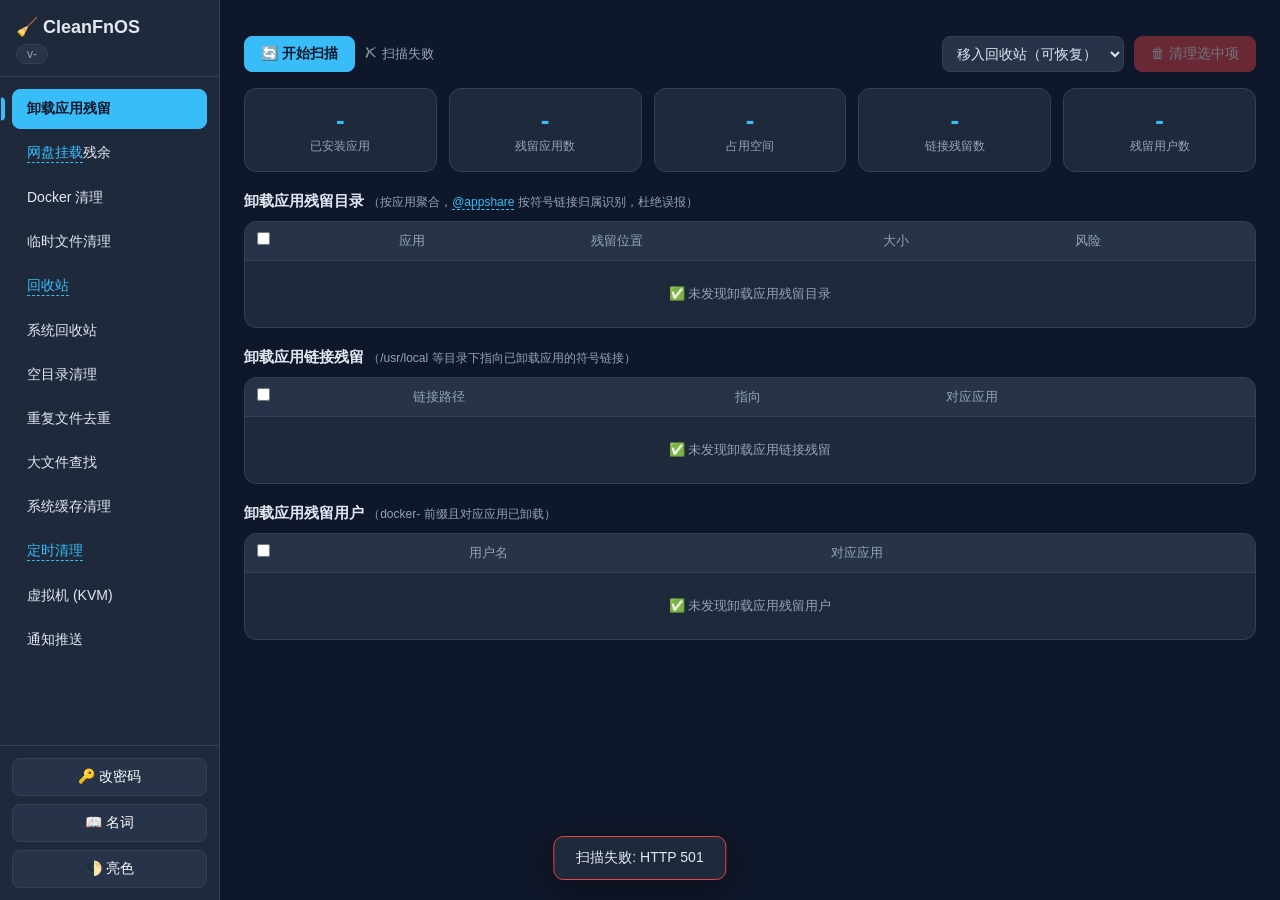
==== app/ui/index.html @ d179d117 "feat: glossary hover tooltip on terms 名词解释改为悬停提示（不再依赖单独弹窗页面）： - index.html：界面 10 处术语标记 <span class="" ====
<!DOCTYPE html>
<html lang="zh-CN">
<head>
<meta charset="UTF-8">
<meta name="viewport" content="width=device-width, initial-scale=1.0">
<title>CleanFnOS 系统清理</title>
<link rel="stylesheet" href="styles.css">
</head>
<body>
<div class="layout">
<aside class="sidebar">
  <header>
    <h1>🧹 CleanFnOS</h1>
    <span id="version" class="badge">v-</span>
  </header>
  <nav class="tabs">
    <button id="tab-scan" class="tab active" data-tab="scan">卸载应用残留</button>
    <button id="tab-netdisk" class="tab" data-tab="netdisk"><span class="tip" data-term="网盘挂载">网盘挂载</span>残余</button>
    <button id="tab-docker" class="tab" data-tab="docker">Docker 清理</button>
    <button id="tab-tmp" class="tab" data-tab="tmp">临时文件清理</button>
    <button id="tab-trash" class="tab" data-tab="trash"><span class="tip" data-term="回收站">回收站</span> <span id="trash-count" class="count"></span></button>
    <button id="tab-sys-trash" class="tab" data-tab="sys-trash">系统回收站</button>
    <button id="tab-empty" class="tab" data-tab="empty">空目录清理</button>
    <button id="tab-dup" class="tab" data-tab="dup">重复文件去重</button>
    <button id="tab-bigfiles" class="tab" data-tab="bigfiles">大文件查找</button>
    <button id="tab-sysclean" class="tab" data-tab="sysclean">系统缓存清理</button>
    <button id="tab-schedule" class="tab" data-tab="schedule"><span class="tip" data-term="定时清理">定时清理</span></button>
    <button id="tab-kvm" class="tab" data-tab="kvm">虚拟机 (KVM)</button>
    <button id="tab-notify" class="tab" data-tab="notify">通知推送</button>
  </nav>
  <div class="sidebar-foot">
    <button id="btn-passwd" class="plain" title="修改访问密码">🔑 改密码</button>
    <button id="btn-glossary" class="plain" title="名词解释">📖 名词</button>
    <button id="btn-theme" class="plain" title="切换明暗主题">🌓 主题</button>
  </div>
</aside>

<main>
  <!-- ============ 扫描页 ============ -->
  <section id="view-scan" class="view active">
    <div class="toolbar">
      <button id="btn-scan" class="primary">🔄 开始扫描</button>
      <span id="scan-status" class="status"></span>
      <span class="spacer"></span>
      <select id="del-mode" title="删除方式">
        <option value="trash">移入<span class="tip" data-term="回收站">回收站</span>（可恢复）</option>
        <option value="permanent">永久删除（不可恢复）</option>
      </select>
      <button id="btn-delete" class="danger" disabled>🗑 清理选中项</button>
    </div>

    <div class="stats">
      <div class="stat"><b id="stat-apps">-</b><span>已安装应用</span></div>
      <div class="stat"><b id="stat-orphans">-</b><span>残留应用数</span></div>
      <div class="stat"><b id="stat-size">-</b><span>占用空间</span></div>
      <div class="stat"><b id="stat-links">-</b><span>链接残留数</span></div>
      <div class="stat"><b id="stat-users">-</b><span>残留用户数</span></div>
    </div>

    <h2>卸载应用残留目录 <span class="hint">（按应用聚合，<span class="tip" data-term="@appshare">@appshare</span> 按符号链接归属识别，杜绝误报）</span></h2>
    <div class="table-wrap">
      <table id="tbl-orphans">
        <thead><tr><th><input type="checkbox" id="chk-all"></th><th>应用</th><th>残留位置</th><th>大小</th><th>风险</th></tr></thead>
        <tbody></tbody>
      </table>
      <div id="no-orphans" class="empty">✅ 未发现卸载应用残留目录</div>
    </div>

    <h2>卸载应用链接残留 <span class="hint">（/usr/local 等目录下指向已卸载应用的符号链接）</span></h2>
    <div class="table-wrap">
      <table id="tbl-links">
        <thead><tr><th><input type="checkbox" id="chk-all-links"></th><th>链接路径</th><th>指向</th><th>对应应用</th></tr></thead>
        <tbody></tbody>
      </table>
      <div id="no-links" class="empty">✅ 未发现卸载应用链接残留</div>
    </div>

    <h2>卸载应用残留用户 <span class="hint">（docker- 前缀且对应应用已卸载）</span></h2>
    <div class="table-wrap">
      <table id="tbl-users">
        <thead><tr><th><input type="checkbox" id="chk-all-users"></th><th>用户名</th><th>对应应用</th></tr></thead>
        <tbody></tbody>
      </table>
      <div id="no-users" class="empty">✅ 未发现卸载应用残留用户</div>
    </div>
  </section>

  <!-- ============ 回收站页 ============ -->
  <section id="view-trash" class="view">
    <div class="toolbar">
      <button id="btn-trash-refresh" class="primary">🔄 刷新</button>
      <button id="btn-trash-restore" class="ok" disabled>↩ 恢复选中项</button>
      <button id="btn-trash-empty" class="danger" disabled>💥 清空回收站</button>
    </div>
    <div class="table-wrap">
      <table id="tbl-trash">
        <thead><tr><th><input type="checkbox" id="chk-all-trash"></th><th>原始路径</th><th>类型</th><th>大小</th><th>移入时间</th></tr></thead>
        <tbody></tbody>
      </table>
      <div id="no-trash" class="empty">🗑 回收站是空的</div>
    </div>
  </section>

  <!-- ============ 网盘残余页 ============ -->
  <section id="view-netdisk" class="view">
    <div class="toolbar">
      <button id="btn-netdisk-scan" class="primary">🔄 扫描网盘残余</button>
      <span id="netdisk-status" class="status"></span>
      <span class="spacer"></span>
      <button id="btn-netdisk-delete" class="danger" disabled>🗑 清理选中项</button>
    </div>
    <div class="table-wrap">
      <table id="tbl-netdisk">
        <thead><tr><th><input type="checkbox" id="chk-all-netdisk"></th><th>挂载点 ID</th><th>路径</th><th>大小</th></tr></thead>
        <tbody></tbody>
      </table>
      <div id="no-netdisk" class="empty">✅ 未发现网盘挂载残余</div>
    </div>
  </section>

  <!-- ============ Docker 页 ============ -->
  <section id="view-docker" class="view">
    <div class="toolbar">
      <button id="btn-docker-scan" class="primary">🔄 扫描 Docker</button>
      <span id="docker-status" class="status"></span>
      <span class="spacer"></span>
      <label><input type="checkbox" id="docker-buildcache"> 清理 <span class="tip" data-term="Build Cache">Build Cache</span></label>
      <button id="btn-docker-delete" class="danger" disabled>🗑 清理选中项</button>
    </div>
    <h2>已停止容器 <span class="hint">（可安全删除）</span></h2>
    <div class="table-wrap">
      <table id="tbl-docker-containers">
        <thead><tr><th><input type="checkbox" id="chk-all-dc"></th><th>名称</th><th>状态</th><th>镜像</th></tr></thead>
        <tbody></tbody>
      </table>
      <div id="no-dc" class="empty">✅ 无已停止容器</div>
    </div>
    <h2>未用卷 <span class="hint">（未被任何容器引用）</span></h2>
    <div class="table-wrap">
      <table id="tbl-docker-volumes">
        <thead><tr><th><input type="checkbox" id="chk-all-dv"></th><th>卷名</th></tr></thead>
        <tbody></tbody>
      </table>
      <div id="no-dv" class="empty">✅ 无未用卷</div>
    </div>
    <h2>未用自定义网络</h2>
    <div class="table-wrap">
      <table id="tbl-docker-networks">
        <thead><tr><th><input type="checkbox" id="chk-all-dn"></th><th>名称</th><th>驱动</th></tr></thead>
        <tbody></tbody>
      </table>
      <div id="no-dn" class="empty">✅ 无未用自定义网络</div>
    </div>
    <h2><span class="tip" data-term="Dangling 镜像">Dangling 镜像</span> <span class="hint">（无标签悬空镜像）</span></h2>
    <div class="table-wrap">
      <table id="tbl-docker-images">
        <thead><tr><th><input type="checkbox" id="chk-all-di"></th><th>镜像 ID</th><th>大小</th></tr></thead>
        <tbody></tbody>
      </table>
      <div id="no-di" class="empty">✅ 无 dangling 镜像</div>
    </div>
  </section>

  <!-- ============ tmp 清理页 ============ -->
  <section id="view-tmp" class="view">
    <div class="toolbar">
      <button id="btn-tmp-scan" class="primary">🔄 扫描 tmp</button>
      <span id="tmp-status" class="status"></span>
      <span class="spacer"></span>
      <button id="btn-tmp-delete" class="danger" disabled>🗑 清理选中项</button>
    </div>
    <p class="hint">扫描 /tmp 与 /var/tmp 下 24h+ 未访问的普通文件（跳过符号链接与系统关键目录）。</p>
    <div class="table-wrap">
      <table id="tbl-tmp">
        <thead><tr><th><input type="checkbox" id="chk-all-tmp"></th><th>文件路径</th><th>大小</th><th>最后访问</th></tr></thead>
        <tbody></tbody>
      </table>
      <div id="no-tmp" class="empty">✅ 无 24h+ 未访问的 tmp 文件</div>
    </div>
  </section>

  <!-- ============ 系统回收站页 ============ -->
  <section id="view-sys-trash" class="view">
    <div class="toolbar">
      <button id="btn-sys-trash-scan" class="primary">🔄 扫描系统回收站</button>
      <span id="sys-trash-status" class="status"></span>
      <span class="spacer"></span>
      <button id="btn-sys-trash-delete" class="danger" disabled>🗑 永久清理选中项</button>
    </div>
    <div class="stats">
      <div id="sys-trash-summary" class="stat"><b>-</b><span>分级汇总</span></div>
    </div>
    <p class="hint">扫描所有存储卷 × 用户目录下的 <code>.@#local/trash/</code>，按删除时间 30/90/365 天分级。清理即永久删除（回收站内容无需再进回收站）。</p>
    <div class="table-wrap">
      <table id="tbl-sys-trash">
        <thead><tr><th><input type="checkbox" id="chk-all-sys-trash"></th><th>路径</th><th>卷</th><th>大小</th><th>删除时间</th><th>分级</th></tr></thead>
        <tbody></tbody>
      </table>
      <div id="no-sys-trash" class="empty">✅ 系统回收站是空的</div>
    </div>
  </section>

  <!-- ============ 空目录页 ============ -->
  <section id="view-empty" class="view">
    <div class="toolbar">
      <input id="empty-root" value="/vol1" placeholder="扫描根目录（如 /vol1）" style="width:180px;padding:6px 10px;border-radius:6px;border:1px solid var(--border);background:var(--panel2);color:var(--text)">
      <button id="btn-empty-scan" class="primary">🔄 扫描空目录</button>
      <span id="empty-status" class="status"></span>
      <span class="spacer"></span>
      <button id="btn-empty-delete" class="danger" disabled>🗑 清理选中项</button>
    </div>
    <p class="hint">扫描指定根目录下的完全空目录（跳过 @app* 系统目录、.@#local 回收站、符号链接与挂载点）。</p>
    <div class="table-wrap">
      <table id="tbl-empty">
        <thead><tr><th><input type="checkbox" id="chk-all-empty"></th><th>目录路径</th></tr></thead>
        <tbody></tbody>
      </table>
      <div id="no-empty" class="empty">✅ 未发现空目录</div>
    </div>
  </section>

  <!-- ============ 去重页 ============ -->
  <section id="view-dup" class="view">
    <div class="toolbar">
      <select id="dup-type" title="扫描类型">
        <option value="files">文件去重（全部）</option>
        <option value="music">音乐去重（音频元数据）</option>
      </select>
      <input id="dup-path" value="/vol1/1000" placeholder="扫描目录（可多个用逗号分隔）" style="width:260px;padding:6px 10px;border-radius:6px;border:1px solid var(--border);background:var(--panel2);color:var(--text)">
      <button id="btn-dup-scan" class="primary">🔄 扫描重复</button>
      <span id="dup-status" class="status"></span>
      <span class="spacer"></span>
      <button id="btn-dup-delete" class="danger" disabled>🗑 删除选中副本</button>
    </div>
    <p class="hint">按文件大小分组后对同大小文件做 <span class="tip" data-term="重复文件去重 / SHA-256">SHA-256</span> 流式哈希，识别重复文件。删除默认移入回收站（每个重复组保留第一个）。</p>
    <div id="dup-stats" class="stats" style="display:none">
      <div class="stat"><b id="dup-stat-files">-</b><span>扫描文件</span></div>
      <div class="stat"><b id="dup-stat-groups">-</b><span>重复组</span></div>
      <div class="stat"><b id="dup-stat-dup">-</b><span>重复文件</span></div>
      <div class="stat"><b id="dup-stat-wasted">-</b><span>可回收空间</span></div>
    </div>
    <div id="dup-groups-wrap"></div>
    <div id="no-dup" class="empty">🔍 输入扫描目录后点击「扫描重复」</div>
  </section>

  <!-- ============ 大文件页 ============ -->
  <section id="view-bigfiles" class="view">
    <div class="toolbar">
      <input id="bigfiles-path" value="/vol*" placeholder="扫描根（/vol* 或 /volN）" style="width:160px;padding:6px 10px;border-radius:6px;border:1px solid var(--border);background:var(--panel2);color:var(--text)">
      <button id="btn-bigfiles-scan" class="primary">🔄 扫描大文件</button>
      <span id="bigfiles-status" class="status"></span>
    </div>
    <p class="hint">跨卷扫描 ≥100MB 的大文件 Top100（默认排除 /vol02 网盘 fuse 挂载）。</p>
    <div class="table-wrap">
      <table id="tbl-bigfiles">
        <thead><tr><th>文件名</th><th>大小</th><th>修改时间</th><th>路径</th></tr></thead>
        <tbody></tbody>
      </table>
      <div id="no-bigfiles" class="empty">🔍 点击「扫描大文件」开始</div>
    </div>
  </section>

  <!-- ============ 系统清理页 ============ -->
  <section id="view-sysclean" class="view">
    <div class="toolbar">
      <button id="btn-sysclean-scan" class="primary">🔄 扫描系统清理项</button>
      <span id="sysclean-status" class="status"></span>
      <span class="spacer"></span>
      <button id="btn-sysclean-recommended" class="ok">⚡ 一键推荐清理</button>
      <button id="btn-sysclean-delete" class="danger" disabled>🗑 清理选中项</button>
    </div>
    <p class="hint">apt/npm/pip/uv/浏览器缓存、系统日志、应用日志(>50MB) 等 17 项。低风险=可安全清理（自动重建）；清理为永久删除，操作前自动备份清单。</p>
    <div class="table-wrap">
      <table id="tbl-sysclean">
        <thead><tr><th><input type="checkbox" id="chk-all-sysclean"></th><th>清理项</th><th>大小</th><th>风险</th><th>推荐</th></tr></thead>
        <tbody></tbody>
      </table>
      <div id="no-sysclean" class="empty">🔍 点击「扫描系统清理项」开始</div>
    </div>
  </section>

  <!-- ============ 定时清理页 ============ -->
  <section id="view-schedule" class="view">
    <div class="toolbar">
      <button id="btn-schedule-load" class="primary">🔄 加载配置</button>
      <button id="btn-schedule-save" class="ok">💾 保存配置</button>
      <button id="btn-schedule-run" class="danger">⚡ 立即执行一次</button>
      <span id="schedule-status" class="status"></span>
    </div>
    <div class="schedule-form">
      <label><input type="checkbox" id="sched-enabled"> 启用定时清理</label>
      <label>间隔(小时) <input type="number" id="sched-interval" value="24" min="1" style="width:70px;padding:4px 6px;border-radius:6px;border:1px solid var(--border);background:var(--panel2);color:var(--text)"></label>
      <label>每日首跑 <input type="number" id="sched-hour" value="3" min="0" max="23" style="width:60px;padding:4px 6px;border-radius:6px;border:1px solid var(--border);background:var(--panel2);color:var(--text)">时
        <input type="number" id="sched-minute" value="0" min="0" max="59" style="width:60px;padding:4px 6px;border-radius:6px;border:1px solid var(--border);background:var(--panel2);color:var(--text)">分</label>
      <div class="sched-types">
        <label><input type="checkbox" class="sched-type" data-type="app"> 应用残余</label>
        <label><input type="checkbox" class="sched-type" data-type="netdisk"> 网盘残余</label>
        <label><input type="checkbox" class="sched-type" data-type="docker"> Docker</label>
        <label><input type="checkbox" class="sched-type" data-type="tmp"> tmp</label>
        <label><input type="checkbox" class="sched-type" data-type="trash"> 系统回收站(30天+)</label>
      </div>
      <div id="sched-next" class="hint"></div>
    </div>
    <h2>清理报告</h2>
    <div class="table-wrap">
      <table id="tbl-sched-reports">
        <thead><tr><th>执行时间</th><th>类型</th><th>结果</th><th>错误</th></tr></thead>
        <tbody></tbody>
      </table>
      <div id="no-sched-reports" class="empty">暂无清理报告</div>
    </div>
  </section>

  <!-- ============ KVM 页 ============ -->
  <section id="view-kvm" class="view">
    <div class="toolbar">
      <button id="btn-kvm-scan" class="primary">🔄 扫描虚拟机</button>
      <span id="kvm-status" class="status"></span>
      <span class="spacer"></span>
      <button id="btn-kvm-delete" class="danger" disabled>🗑 删除选中鬼影快照</button>
    </div>
    <h2><span class="tip" data-term="虚拟机">虚拟机</span>列表</h2>
    <div class="table-wrap">
      <table id="tbl-kvm-vms">
        <thead><tr><th>名称</th><th>状态</th><th>磁盘</th><th>操作</th></tr></thead>
        <tbody></tbody>
      </table>
      <div id="no-kvm-vms" class="empty">ℹ️ 未发现虚拟机</div>
    </div>
    <h2><span class="tip" data-term="鬼影快照">鬼影快照</span> <span class="hint">（virsh 不可见但 qcow2 实际占用空间）</span></h2>
    <div class="table-wrap">
      <table id="tbl-kvm-ghosts">
        <thead><tr><th><input type="checkbox" id="chk-all-kvm"></th><th>所属 VM</th><th>快照名</th><th>大小</th><th>创建时间</th></tr></thead>
        <tbody></tbody>
      </table>
      <div id="no-kvm-ghosts" class="empty">✅ 未发现鬼影快照</div>
    </div>
    <p class="hint">鬼影快照删除时会自动关停运行中的 VM，删除后恢复原状态（参考 fnos-app-cleaner）。</p>
  </section>

  <!-- ============ 通知设置页 ============ -->
  <section id="view-notify" class="view">
    <div class="toolbar">
      <button id="btn-notify-load" class="primary">🔄 加载配置</button>
      <button id="btn-notify-save" class="ok">💾 保存配置</button>
      <span id="notify-status" class="status"></span>
    </div>
    <div class="schedule-form">
      <label><input type="checkbox" id="notify-enabled"> 启用通知推送</label>
      <label><input type="checkbox" id="notify-on-schedule"> 定时清理完成后推送报告</label>
    </div>
    <h2>通知渠道</h2>
    <div id="notify-channels"></div>
    <p class="hint">配置各渠道后点击「测试」验证连通性。SSRF 防护：仅允许公网 http(s) 地址，内网/保留地址将被拒绝。通知会随定时清理报告自动推送（需在上方勾选「定时清理完成后推送报告」）。</p>
  </section>
</main>
</div>

<div id="toast" class="toast"></div>
<div id="modal" class="modal hidden">
  <div class="modal-box">
    <h3 id="modal-title">确认操作</h3>
    <p id="modal-text"></p>
    <div class="modal-actions">
      <button id="modal-cancel" class="plain">取消</button>
      <button id="modal-ok" class="danger">确认</button>
    </div>
  </div>
</div>

<!-- 名词解释弹窗 -->
<div id="modal-glossary" class="modal hidden">
  <div class="modal-box glossary-box">
    <h3>📖 名词解释 <span class="hint">（面向非专业用户）</span></h3>
    <div id="glossary-content" class="glossary-content"></div>
    <div class="modal-actions">
      <button id="glossary-close" class="plain">关闭</button>
    </div>
  </div>
</div>

<script src="main.js"></script>
</body>
</html>
---- app/ui/styles.css ----
:root {
  --bg: #0f172a;
  --panel: #1e293b;
  --panel2: #263349;
  --text: #e2e8f0;
  --muted: #94a3b8;
  --accent: #38bdf8;
  --danger: #ef4444;
  --ok: #22c55e;
  --border: #334155;
}

/* 亮色主题（body.light 时覆盖） */
body.light {
  --bg: #f1f5f9;
  --panel: #ffffff;
  --panel2: #e2e8f0;
  --text: #1e293b;
  --muted: #64748b;
  --accent: #0284c7;
  --danger: #dc2626;
  --ok: #16a34a;
  --border: #cbd5e1;
}
body.light button.primary { color: #fff; }
body.light button.ok { color: #fff; }
body.light .tab.active { color: #fff; }
body.light tbody tr:hover { background: rgba(2, 132, 199, .06); }
body.light .modal { background: rgba(30, 41, 59, .5); }
body.light .toast { box-shadow: 0 8px 30px rgba(0, 0, 0, .18); }

* { box-sizing: border-box; margin: 0; padding: 0; }
body {
  font-family: -apple-system, "PingFang SC", "Microsoft YaHei", "Noto Sans CJK SC", sans-serif;
  background: var(--bg); color: var(--text); min-height: 100vh;
}

/* ---------- 左右布局：左侧边栏 + 右侧内容区 ---------- */
.layout { display: flex; min-height: 100vh; }

.sidebar {
  width: 220px; flex-shrink: 0; background: var(--panel);
  border-right: 1px solid var(--border);
  display: flex; flex-direction: column;
  position: sticky; top: 0; height: 100vh;
}
.sidebar header {
  display: flex; flex-direction: column; align-items: flex-start; gap: 6px;
  padding: 16px 16px 12px; border-bottom: 1px solid var(--border);
}
.sidebar header h1 { font-size: 18px; font-weight: 600; }
.badge {
  background: var(--panel2); border: 1px solid var(--border); border-radius: 999px;
  padding: 2px 10px; font-size: 12px; color: var(--muted);
}

.tabs {
  display: flex; flex-direction: column; gap: 4px;
  padding: 12px; flex: 1; overflow-y: auto;
}
.tab {
  position: relative;
  background: transparent; color: var(--text); border: 1px solid transparent;
  padding: 10px 14px; border-radius: 8px; cursor: pointer; font-size: 14px;
  text-align: left; white-space: nowrap;
  transition: background .15s, color .15s;
}
.tab:hover { background: var(--panel2); }
.tab.active {
  background: var(--accent); color: #0f172a; border-color: var(--accent); font-weight: 600;
}
.tab.active::before {
  content: ''; position: absolute; left: -12px; top: 50%; transform: translateY(-50%);
  width: 4px; height: 60%; border-radius: 0 4px 4px 0; background: var(--accent);
}
.count { font-size: 12px; opacity: .8; }

.sidebar-foot {
  display: flex; flex-direction: column; gap: 8px; padding: 12px;
  border-top: 1px solid var(--border);
}
.sidebar-foot button {
  width: 100%; padding: 9px 12px; white-space: nowrap;
  display: flex; align-items: center; justify-content: center; gap: 6px;
}

main { flex: 1; padding: 20px 24px; min-width: 0; overflow-x: hidden; }
.view { display: none; }
.view.active { display: block; }

.toolbar { display: flex; align-items: center; gap: 10px; margin: 16px 0; flex-wrap: wrap; }
.toolbar .spacer { flex: 1; }
.status { color: var(--muted); font-size: 13px; }

button {
  border: none; border-radius: 8px; padding: 8px 16px; font-size: 14px; cursor: pointer;
  color: #fff; background: var(--panel2); border: 1px solid var(--border);
  transition: background .15s, border-color .15s, transform .1s, opacity .15s;
}
button:disabled { opacity: .4; cursor: not-allowed; transform: none; }
button:not(:disabled):hover { filter: brightness(1.1); }
button:not(:disabled):active { transform: scale(.97); }
button.primary { background: var(--accent); color: #0f172a; border-color: var(--accent); font-weight: 600; }
button.danger { background: var(--danger); border-color: var(--danger); }
button.ok { background: var(--ok); border-color: var(--ok); color: #0f172a; }
button.plain { background: var(--panel2); }

select {
  background: var(--panel2); color: var(--text); border: 1px solid var(--border);
  border-radius: 8px; padding: 8px 10px; font-size: 14px;
}
input[type="text"], input[type="password"], input[type="number"] { transition: border-color .15s; }
input[type="text"]:focus, input[type="password"]:focus, input[type="number"]:focus,
select:focus { outline: none; border-color: var(--accent); }

.stats { display: grid; grid-template-columns: repeat(auto-fit, minmax(140px, 1fr)); gap: 12px; margin-bottom: 20px; }
.stat {
  background: var(--panel); border: 1px solid var(--border); border-radius: 12px;
  padding: 16px; text-align: center;
  transition: transform .15s, border-color .15s, box-shadow .15s;
}
.stat:hover {
  transform: translateY(-2px);
  border-color: var(--accent);
  box-shadow: 0 4px 16px rgba(0, 0, 0, .25);
}
.stat b { display: block; font-size: 26px; color: var(--accent); }
.stat span { font-size: 12px; color: var(--muted); }

h2 { font-size: 15px; margin: 20px 0 10px; }
.hint { color: var(--muted); font-weight: normal; font-size: 12px; }

.table-wrap {
  background: var(--panel); border: 1px solid var(--border); border-radius: 12px;
  overflow-x: auto; margin-bottom: 10px;
}
table { width: 100%; border-collapse: collapse; font-size: 13px; }
th, td { padding: 10px 12px; text-align: left; border-bottom: 1px solid var(--border); vertical-align: top; }
th { color: var(--muted); font-weight: 500; background: var(--panel2); white-space: nowrap; position: sticky; top: 0; z-index: 1; }
tbody tr:hover { background: rgba(56, 189, 248, .05); }
tbody tr:nth-child(even) { background: rgba(148, 163, 184, .04); }
tbody tr:nth-child(even):hover { background: rgba(56, 189, 248, .07); }
.app-name { font-weight: 600; white-space: nowrap; }
.path-list { list-style: none; }
.path-list li { margin: 2px 0; }
.path-list code, td code {
  background: var(--panel2); border: 1px solid var(--border); border-radius: 4px;
  padding: 1px 6px; font-family: "JetBrains Mono", Consolas, monospace; font-size: 12px;
  word-break: break-all;
}
.sz { color: var(--muted); font-size: 12px; }
.risk {
  display: inline-block; padding: 2px 10px; border-radius: 999px;
  font-size: 12px; font-weight: 600; white-space: nowrap;
}
.risk-low { background: rgba(34,197,94,.15); color: #4ade80; }
.risk-med { background: rgba(234,179,8,.15); color: #facc15; }
.risk-high { background: rgba(239,68,68,.18); color: #f87171; }
.empty { padding: 24px; text-align: center; color: var(--muted); font-size: 13px; }

/* ---------- 名词悬停解释 tooltip ---------- */
.tip {
  position: relative;
  border-bottom: 1px dashed var(--accent);
  cursor: help;
  color: var(--accent);
  display: inline-block;
}
#tip-popup {
  position: fixed; z-index: 9999;
  max-width: 300px;
  background: var(--panel2);
  border: 1px solid var(--accent);
  border-radius: 8px;
  padding: 8px 10px;
  font-size: 12px; line-height: 1.5;
  color: var(--text);
  box-shadow: 0 4px 16px rgba(0, 0, 0, .35);
  pointer-events: none;
  opacity: 0;
  transition: opacity .12s;
}
#tip-popup.show { opacity: 1; }
#tip-popup b { display: block; color: var(--accent); margin-bottom: 3px; font-size: 12px; }

.toast {
  position: fixed; bottom: 20px; left: 50%; transform: translateX(-50%) translateY(80px);
  background: var(--panel); border: 1px solid var(--border); border-radius: 10px;
  padding: 12px 22px; opacity: 0; transition: all .3s; z-index: 50; max-width: 80vw;
  box-shadow: 0 8px 30px rgba(0,0,0,.4); font-size: 14px;
}
.toast.show { opacity: 1; transform: translateX(-50%) translateY(0); }
.toast.ok { border-color: var(--ok); }
.toast.err { border-color: var(--danger); }

.modal {
  position: fixed; inset: 0; background: rgba(0,0,0,.6); display: flex;
  align-items: center; justify-content: center; z-index: 100;
}
.modal.hidden { display: none; }
.modal-box {
  background: var(--panel); border: 1px solid var(--border); border-radius: 14px;
  padding: 24px; max-width: 480px; width: 90%;
}
.modal-box h3 { margin-bottom: 12px; }
.modal-box p { color: var(--muted); font-size: 14px; line-height: 1.7; }
.modal-actions { display: flex; justify-content: flex-end; gap: 10px; margin-top: 18px; }

/* ---------- 名词解释弹窗 ---------- */
.glossary-box { max-width: 620px; max-height: 80vh; display: flex; flex-direction: column; }
.glossary-content { overflow-y: auto; padding-right: 4px; }
.glossary-group { margin-bottom: 14px; }
.glossary-group h4 {
  font-size: 13px; color: var(--accent); margin-bottom: 6px;
  padding-bottom: 4px; border-bottom: 1px solid var(--border);
}
.glossary-item { margin-bottom: 8px; padding: 8px 10px; background: var(--panel2); border-radius: 8px; }
.glossary-item b { font-size: 13px; display: block; margin-bottom: 2px; }
.glossary-item span { font-size: 12px; color: var(--muted); line-height: 1.6; display: block; }

/* ---------- 去重卡片 ---------- */
.dup-card {
  background: var(--panel); border: 1px solid var(--border); border-radius: 12px;
  margin-bottom: 12px; overflow: hidden;
}
.dup-head {
  display: flex; align-items: center; gap: 10px; flex-wrap: wrap;
  padding: 10px 14px; background: var(--panel2); border-bottom: 1px solid var(--border);
  font-size: 13px;
}
.dup-files { width: 100%; }
.dup-files td { padding: 6px 14px; }

/* ---------- 表单区（定时清理 / 通知设置） ---------- */
.schedule-form {
  background: var(--panel); border: 1px solid var(--border); border-radius: 12px;
  padding: 14px 16px; margin-bottom: 12px;
  display: flex; gap: 16px; flex-wrap: wrap; align-items: center; font-size: 14px;
}
.schedule-form label { display: flex; align-items: center; gap: 6px; cursor: pointer; }
.sched-types { display: flex; gap: 14px; flex-wrap: wrap; width: 100%; margin-top: 6px; }

.notify-fields { display: grid; grid-template-columns: repeat(auto-fit, minmax(200px, 1fr)); gap: 10px; padding: 12px 14px; }
.notify-field label { font-size: 12px; color: var(--muted); display: block; margin-bottom: 4px; }

/* ---------- VM 操作按钮 ---------- */
.vm-act { padding: 4px 10px; font-size: 12px; margin-right: 4px; }

/* ---------- 自定义滚动条 ---------- */
::-webkit-scrollbar { width: 8px; height: 8px; }
::-webkit-scrollbar-track { background: transparent; }
::-webkit-scrollbar-thumb { background: var(--border); border-radius: 4px; }
::-webkit-scrollbar-thumb:hover { background: var(--muted); }

/* ---------- 移动端自适应（<768px） ---------- */
@media (max-width: 767px) {
  .layout { flex-direction: column; }
  .sidebar {
    width: 100%; height: auto; position: static; flex-direction: row;
    flex-wrap: wrap; align-items: center;
    border-right: none; border-bottom: 1px solid var(--border);
  }
  .sidebar header {
    flex: 1 1 100%; flex-direction: row; align-items: center;
    justify-content: space-between; padding: 10px 12px;
    border-bottom: 1px solid var(--border);
  }
  .sidebar header h1 { font-size: 15px; }
  .tabs {
    flex: 1 1 100%; flex-direction: row; overflow-x: auto;
    padding: 8px 10px; gap: 6px;
  }
  .tab { padding: 7px 12px; font-size: 13px; white-space: nowrap; }
  .sidebar-foot { flex: 1 1 100%; flex-direction: row; padding: 8px 10px; border-top: none; }
  .sidebar-foot button { padding: 7px 8px; font-size: 13px; }
  main { padding: 12px; }
  .toolbar { gap: 8px; margin: 12px 0; }
  .toolbar input, .toolbar select { max-width: 100%; }
  .stats { grid-template-columns: repeat(2, 1fr); gap: 8px; }
  .stat { padding: 12px 8px; }
  .stat b { font-size: 20px; }
  .table-wrap { border-radius: 8px; }
  th, td { padding: 8px; font-size: 12px; }
  .path-list code, td code { font-size: 11px; word-break: break-all; }
  .modal-box { padding: 18px; width: 94%; }
  .toast { width: 90%; font-size: 13px; }
  .dup-head { flex-wrap: wrap; }
  .dup-head .dup-select-all { float: none !important; }
  .sched-types { display: flex; flex-wrap: wrap; gap: 6px; }
  .sched-types label { flex: 1 1 45%; }
}
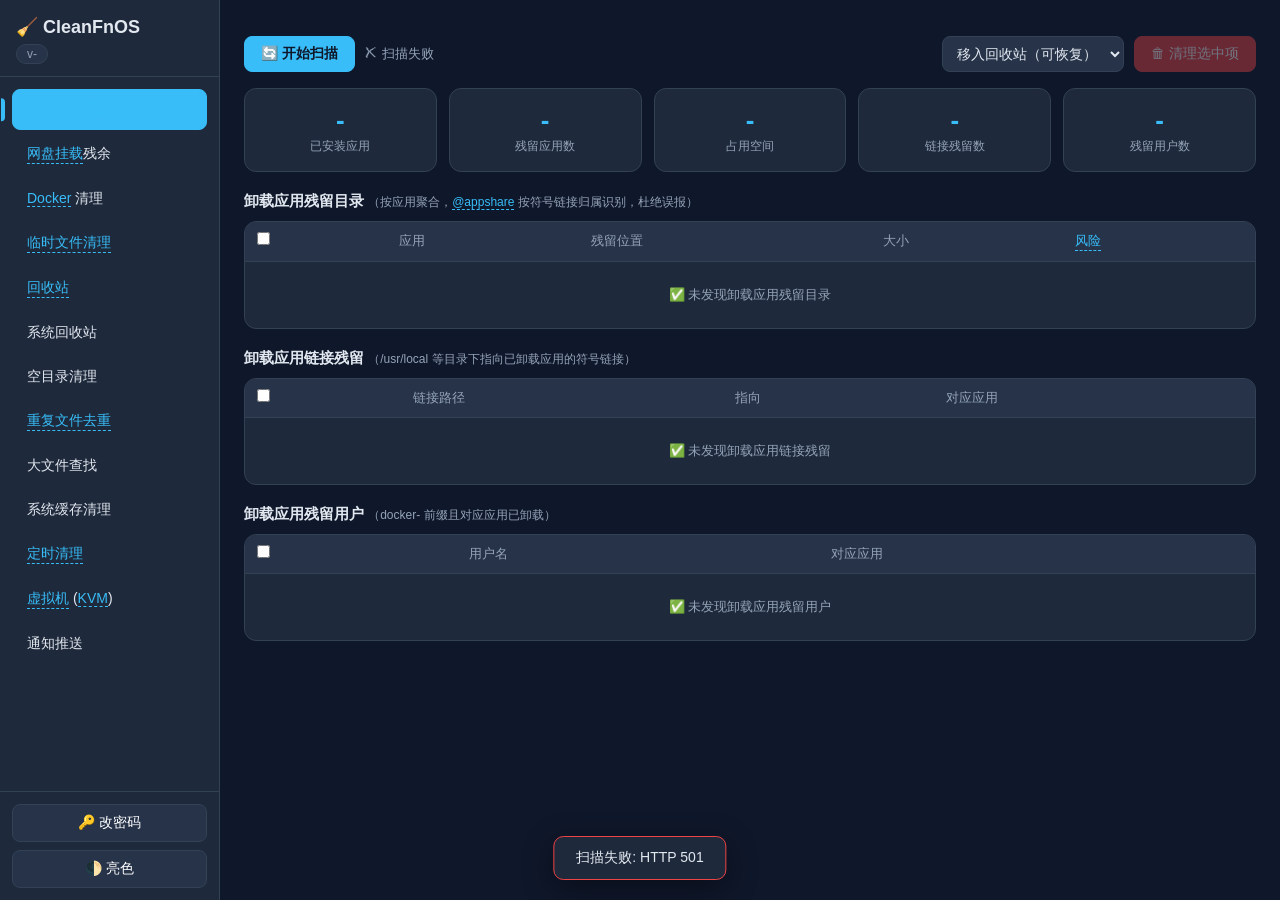
==== commit 76d0a703: "feat: expand hover glossary, remove standalone glossary page - 名词悬停解释扩展：标记增至 22 处，覆盖 GLOSSARY 全部 17 " ====
--- a/app/ui/index.html
+++ b/app/ui/index.html
@@ -14,23 +14,22 @@
     <span id="version" class="badge">v-</span>
   </header>
   <nav class="tabs">
-    <button id="tab-scan" class="tab active" data-tab="scan">卸载应用残留</button>
+    <button id="tab-scan" class="tab active" data-tab="scan"><span class="tip" data-term="卸载应用残留">卸载应用残留</span></button>
     <button id="tab-netdisk" class="tab" data-tab="netdisk"><span class="tip" data-term="网盘挂载">网盘挂载</span>残余</button>
-    <button id="tab-docker" class="tab" data-tab="docker">Docker 清理</button>
-    <button id="tab-tmp" class="tab" data-tab="tmp">临时文件清理</button>
+    <button id="tab-docker" class="tab" data-tab="docker"><span class="tip" data-term="Docker">Docker</span> 清理</button>
+    <button id="tab-tmp" class="tab" data-tab="tmp"><span class="tip" data-term="TMP">临时文件清理</span></button>
     <button id="tab-trash" class="tab" data-tab="trash"><span class="tip" data-term="回收站">回收站</span> <span id="trash-count" class="count"></span></button>
     <button id="tab-sys-trash" class="tab" data-tab="sys-trash">系统回收站</button>
     <button id="tab-empty" class="tab" data-tab="empty">空目录清理</button>
-    <button id="tab-dup" class="tab" data-tab="dup">重复文件去重</button>
+    <button id="tab-dup" class="tab" data-tab="dup"><span class="tip" data-term="重复文件去重 / SHA-256">重复文件去重</span></button>
     <button id="tab-bigfiles" class="tab" data-tab="bigfiles">大文件查找</button>
     <button id="tab-sysclean" class="tab" data-tab="sysclean">系统缓存清理</button>
     <button id="tab-schedule" class="tab" data-tab="schedule"><span class="tip" data-term="定时清理">定时清理</span></button>
-    <button id="tab-kvm" class="tab" data-tab="kvm">虚拟机 (KVM)</button>
+    <button id="tab-kvm" class="tab" data-tab="kvm"><span class="tip" data-term="虚拟机">虚拟机</span> (<span class="tip" data-term="KVM">KVM</span>)</button>
     <button id="tab-notify" class="tab" data-tab="notify">通知推送</button>
   </nav>
   <div class="sidebar-foot">
     <button id="btn-passwd" class="plain" title="修改访问密码">🔑 改密码</button>
-    <button id="btn-glossary" class="plain" title="名词解释">📖 名词</button>
     <button id="btn-theme" class="plain" title="切换明暗主题">🌓 主题</button>
   </div>
 </aside>
@@ -60,7 +59,7 @@
     <h2>卸载应用残留目录 <span class="hint">（按应用聚合，<span class="tip" data-term="@appshare">@appshare</span> 按符号链接归属识别，杜绝误报）</span></h2>
     <div class="table-wrap">
       <table id="tbl-orphans">
-        <thead><tr><th><input type="checkbox" id="chk-all"></th><th>应用</th><th>残留位置</th><th>大小</th><th>风险</th></tr></thead>
+        <thead><tr><th><input type="checkbox" id="chk-all"></th><th>应用</th><th>残留位置</th><th>大小</th><th><span class="tip" data-term="风险分级">风险</span></th></tr></thead>
         <tbody></tbody>
       </table>
       <div id="no-orphans" class="empty">✅ 未发现卸载应用残留目录</div>
@@ -121,7 +120,7 @@
   <!-- ============ Docker 页 ============ -->
   <section id="view-docker" class="view">
     <div class="toolbar">
-      <button id="btn-docker-scan" class="primary">🔄 扫描 Docker</button>
+      <button id="btn-docker-scan" class="primary">🔄 扫描 <span class="tip" data-term="Docker">Docker</span></button>
       <span id="docker-status" class="status"></span>
       <span class="spacer"></span>
       <label><input type="checkbox" id="docker-buildcache"> 清理 <span class="tip" data-term="Build Cache">Build Cache</span></label>
@@ -169,7 +168,7 @@
       <span class="spacer"></span>
       <button id="btn-tmp-delete" class="danger" disabled>🗑 清理选中项</button>
     </div>
-    <p class="hint">扫描 /tmp 与 /var/tmp 下 24h+ 未访问的普通文件（跳过符号链接与系统关键目录）。</p>
+    <p class="hint">扫描 <span class="tip" data-term="TMP">/tmp 与 /var/tmp</span> 下 24h+ 未访问的普通文件（跳过符号链接与系统关键目录）。</p>
     <div class="table-wrap">
       <table id="tbl-tmp">
         <thead><tr><th><input type="checkbox" id="chk-all-tmp"></th><th>文件路径</th><th>大小</th><th>最后访问</th></tr></thead>
@@ -224,7 +223,7 @@
     <div class="toolbar">
       <select id="dup-type" title="扫描类型">
         <option value="files">文件去重（全部）</option>
-        <option value="music">音乐去重（音频元数据）</option>
+        <option value="music"><span class="tip" data-term="ID3 / FLAC">音乐去重</span>（音频元数据）</option>
       </select>
       <input id="dup-path" value="/vol1/1000" placeholder="扫描目录（可多个用逗号分隔）" style="width:260px;padding:6px 10px;border-radius:6px;border:1px solid var(--border);background:var(--panel2);color:var(--text)">
       <button id="btn-dup-scan" class="primary">🔄 扫描重复</button>
@@ -269,10 +268,10 @@
       <button id="btn-sysclean-recommended" class="ok">⚡ 一键推荐清理</button>
       <button id="btn-sysclean-delete" class="danger" disabled>🗑 清理选中项</button>
     </div>
-    <p class="hint">apt/npm/pip/uv/浏览器缓存、系统日志、应用日志(>50MB) 等 17 项。低风险=可安全清理（自动重建）；清理为永久删除，操作前自动备份清单。</p>
+    <p class="hint">apt/npm/pip/uv/浏览器缓存、系统日志、应用日志(>50MB) 等 17 项。<span class="tip" data-term="风险分级">低风险</span>=可安全清理（自动重建）；清理为永久删除，操作前自动备份清单。</p>
     <div class="table-wrap">
       <table id="tbl-sysclean">
-        <thead><tr><th><input type="checkbox" id="chk-all-sysclean"></th><th>清理项</th><th>大小</th><th>风险</th><th>推荐</th></tr></thead>
+        <thead><tr><th><input type="checkbox" id="chk-all-sysclean"></th><th>清理项</th><th>大小</th><th><span class="tip" data-term="风险分级">风险</span></th><th>推荐</th></tr></thead>
         <tbody></tbody>
       </table>
       <div id="no-sysclean" class="empty">🔍 点击「扫描系统清理项」开始</div>
@@ -330,7 +329,7 @@
     <h2><span class="tip" data-term="鬼影快照">鬼影快照</span> <span class="hint">（virsh 不可见但 qcow2 实际占用空间）</span></h2>
     <div class="table-wrap">
       <table id="tbl-kvm-ghosts">
-        <thead><tr><th><input type="checkbox" id="chk-all-kvm"></th><th>所属 VM</th><th>快照名</th><th>大小</th><th>创建时间</th></tr></thead>
+        <thead><tr><th><input type="checkbox" id="chk-all-kvm"></th><th>所属 VM</th><th><span class="tip" data-term="快照">快照</span>名</th><th>大小</th><th>创建时间</th></tr></thead>
         <tbody></tbody>
       </table>
       <div id="no-kvm-ghosts" class="empty">✅ 未发现鬼影快照</div>
@@ -368,17 +367,6 @@
   </div>
 </div>
 
-<!-- 名词解释弹窗 -->
-<div id="modal-glossary" class="modal hidden">
-  <div class="modal-box glossary-box">
-    <h3>📖 名词解释 <span class="hint">（面向非专业用户）</span></h3>
-    <div id="glossary-content" class="glossary-content"></div>
-    <div class="modal-actions">
-      <button id="glossary-close" class="plain">关闭</button>
-    </div>
-  </div>
-</div>
-
 <script src="main.js"></script>
 </body>
 </html>
--- a/app/ui/styles.css
+++ b/app/ui/styles.css
@@ -205,18 +205,6 @@
 .modal-box h3 { margin-bottom: 12px; }
 .modal-box p { color: var(--muted); font-size: 14px; line-height: 1.7; }
 .modal-actions { display: flex; justify-content: flex-end; gap: 10px; margin-top: 18px; }
-
-/* ---------- 名词解释弹窗 ---------- */
-.glossary-box { max-width: 620px; max-height: 80vh; display: flex; flex-direction: column; }
-.glossary-content { overflow-y: auto; padding-right: 4px; }
-.glossary-group { margin-bottom: 14px; }
-.glossary-group h4 {
-  font-size: 13px; color: var(--accent); margin-bottom: 6px;
-  padding-bottom: 4px; border-bottom: 1px solid var(--border);
-}
-.glossary-item { margin-bottom: 8px; padding: 8px 10px; background: var(--panel2); border-radius: 8px; }
-.glossary-item b { font-size: 13px; display: block; margin-bottom: 2px; }
-.glossary-item span { font-size: 12px; color: var(--muted); line-height: 1.6; display: block; }
 
 /* ---------- 去重卡片 ---------- */
 .dup-card {
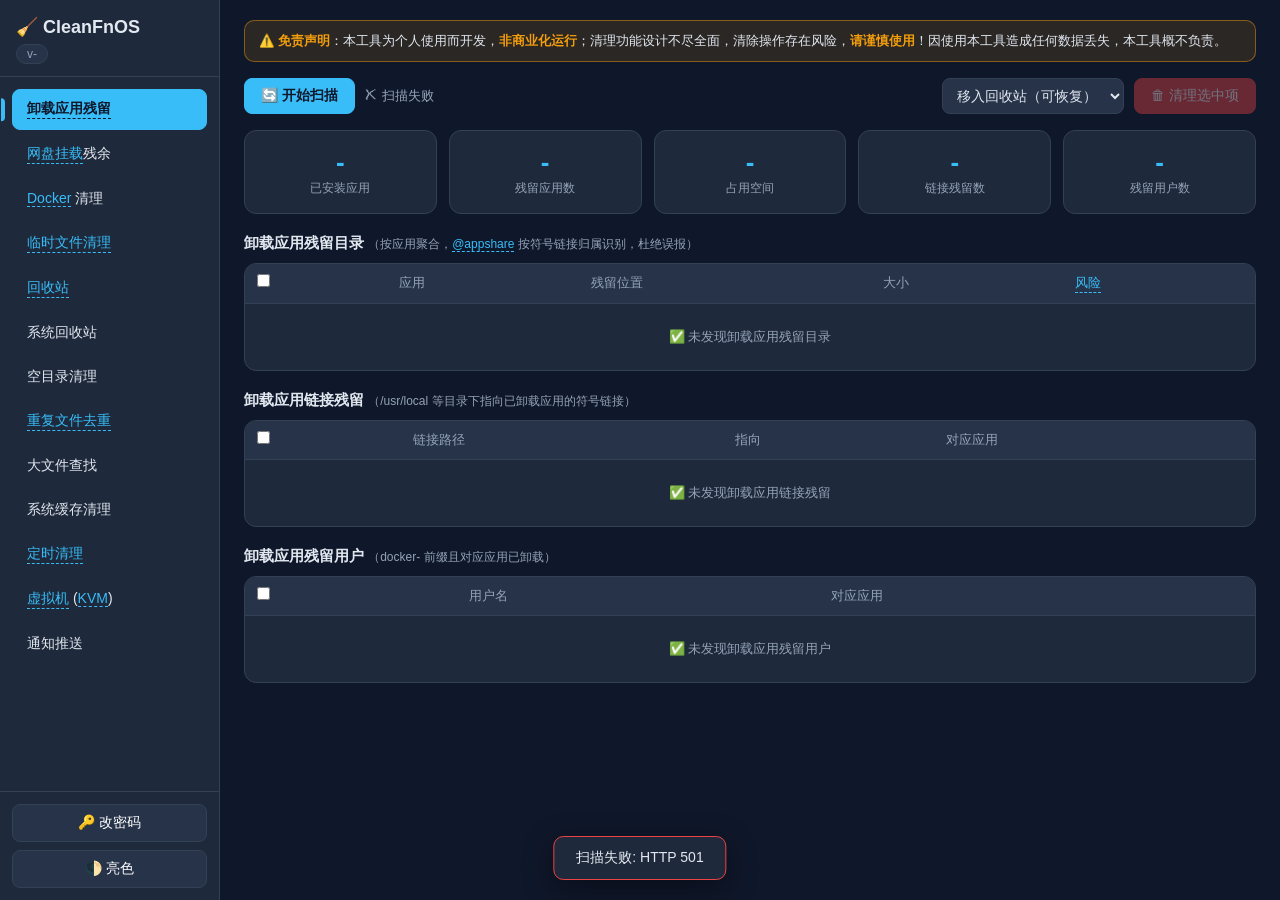
==== commit ef2e438e: "docs: add disclaimer across app, manifest and README 明确责任边界（个人工具非商业用途，清除有风险）： - 应用内：顶部黄色免责声明横幅（index" ====
--- a/app/ui/index.html
+++ b/app/ui/index.html
@@ -35,6 +35,7 @@
 </aside>
 
 <main>
+  <div class="disclaimer">⚠️ <b>免责声明</b>：本工具为个人使用而开发，<b>非商业化运行</b>；清理功能设计不尽全面，清除操作存在风险，<b>请谨慎使用</b>！因使用本工具造成任何数据丢失，本工具概不负责。</div>
   <!-- ============ 扫描页 ============ -->
   <section id="view-scan" class="view active">
     <div class="toolbar">
--- a/app/ui/styles.css
+++ b/app/ui/styles.css
@@ -73,6 +73,8 @@
   content: ''; position: absolute; left: -12px; top: 50%; transform: translateY(-50%);
   width: 4px; height: 60%; border-radius: 0 4px 4px 0; background: var(--accent);
 }
+/* 选中 tab 内的名词提示跟随 tab 文字色，避免 accent 色字叠 accent 色背景看不清 */
+.tab.active .tip { color: inherit; border-bottom-color: currentColor; }
 .count { font-size: 12px; opacity: .8; }
 
 .sidebar-foot {
@@ -112,6 +114,19 @@
 input[type="text"], input[type="password"], input[type="number"] { transition: border-color .15s; }
 input[type="text"]:focus, input[type="password"]:focus, input[type="number"]:focus,
 select:focus { outline: none; border-color: var(--accent); }
+
+/* ---------- 免责声明 ---------- */
+.disclaimer {
+  background: rgba(245, 158, 11, .12);
+  border: 1px solid rgba(245, 158, 11, .45);
+  color: var(--text);
+  border-radius: 10px;
+  padding: 10px 14px;
+  margin: 0 0 16px;
+  font-size: 12.5px; line-height: 1.6;
+}
+.disclaimer b { color: #f59e0b; }
+body.light .disclaimer b { color: #b45309; }
 
 .stats { display: grid; grid-template-columns: repeat(auto-fit, minmax(140px, 1fr)); gap: 12px; margin-bottom: 20px; }
 .stat {
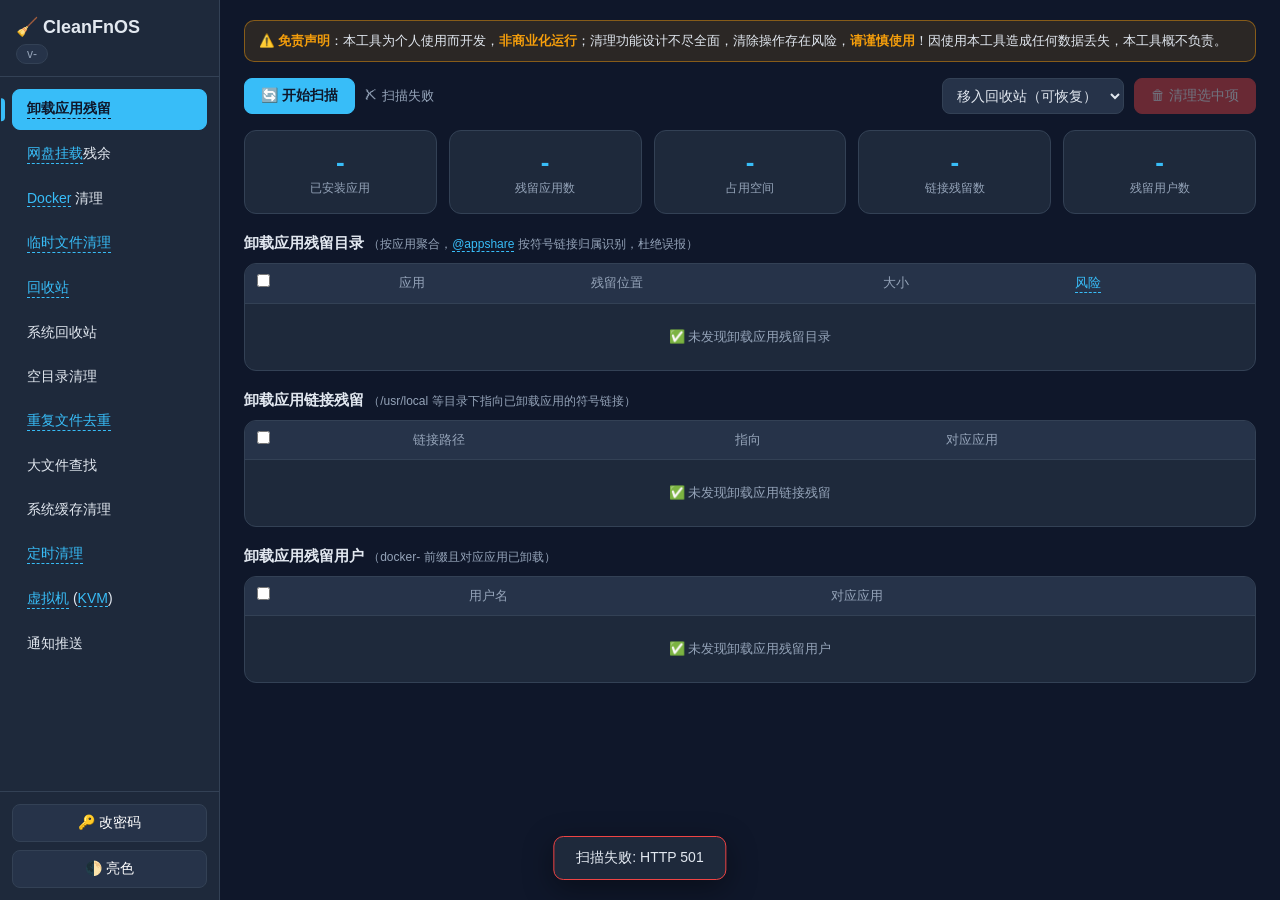
==== commit c07e9172: "fix: sysclean delete returns real failure reason (HTTP 200 bug) 系统缓存清理报"清理失败 HTTP 200"的根因：server.js " ====
--- a/app/ui/index.html
+++ b/app/ui/index.html
@@ -224,7 +224,7 @@
     <div class="toolbar">
       <select id="dup-type" title="扫描类型">
         <option value="files">文件去重（全部）</option>
-        <option value="music"><span class="tip" data-term="ID3 / FLAC">音乐去重</span>（音频元数据）</option>
+        <option value="music"><span class="tip" data-term="Chromaprint / fpcalc">音乐去重</span>（音频指纹）</option>
       </select>
       <input id="dup-path" value="/vol1/1000" placeholder="扫描目录（可多个用逗号分隔）" style="width:260px;padding:6px 10px;border-radius:6px;border:1px solid var(--border);background:var(--panel2);color:var(--text)">
       <button id="btn-dup-scan" class="primary">🔄 扫描重复</button>
@@ -232,7 +232,7 @@
       <span class="spacer"></span>
       <button id="btn-dup-delete" class="danger" disabled>🗑 删除选中副本</button>
     </div>
-    <p class="hint">按文件大小分组后对同大小文件做 <span class="tip" data-term="重复文件去重 / SHA-256">SHA-256</span> 流式哈希，识别重复文件。删除默认移入回收站（每个重复组保留第一个）。</p>
+    <p class="hint">文件去重：按大小分组后 SHA-256 流式哈希识别重复文件。音乐去重：<span class="tip" data-term="Chromaprint 指纹">Chromaprint 音频指纹</span>识别同曲不同码率/格式，自动评分保留音质最佳（格式/码率/采样率/假无损检测）。删除默认移入回收站。</p>
     <div id="dup-stats" class="stats" style="display:none">
       <div class="stat"><b id="dup-stat-files">-</b><span>扫描文件</span></div>
       <div class="stat"><b id="dup-stat-groups">-</b><span>重复组</span></div>
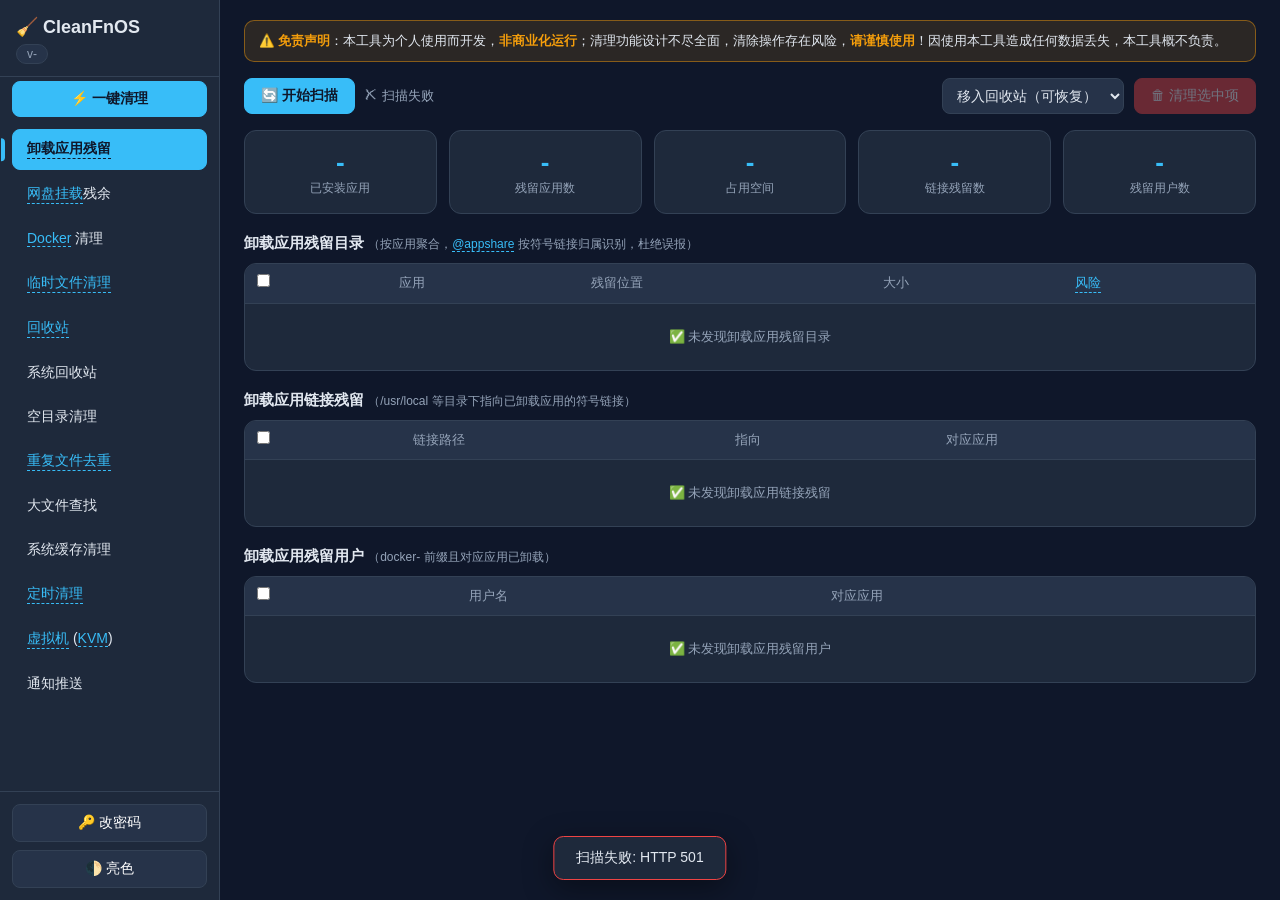
==== commit 18b3b53a: "feat: global one-click clean (all modules low-risk items) 新增侧边栏「⚡ 一键清理」按钮（用户确认方案：全局一键清理）： - 一键并行扫描 6" ====
--- a/app/ui/index.html
+++ b/app/ui/index.html
@@ -13,6 +13,9 @@
     <h1>🧹 CleanFnOS</h1>
     <span id="version" class="badge">v-</span>
   </header>
+  <div class="oneclick-bar">
+    <button id="btn-oneclick" class="primary" title="一键清理所有模块的低风险推荐项">⚡ 一键清理</button>
+  </div>
   <nav class="tabs">
     <button id="tab-scan" class="tab active" data-tab="scan"><span class="tip" data-term="卸载应用残留">卸载应用残留</span></button>
     <button id="tab-netdisk" class="tab" data-tab="netdisk"><span class="tip" data-term="网盘挂载">网盘挂载</span>残余</button>
--- a/app/ui/styles.css
+++ b/app/ui/styles.css
@@ -76,6 +76,9 @@
 /* 选中 tab 内的名词提示跟随 tab 文字色，避免 accent 色字叠 accent 色背景看不清 */
 .tab.active .tip { color: inherit; border-bottom-color: currentColor; }
 .count { font-size: 12px; opacity: .8; }
+
+.oneclick-bar { padding: 4px 12px 0; }
+.oneclick-bar button { width: 100%; }
 
 .sidebar-foot {
   display: flex; flex-direction: column; gap: 8px; padding: 12px;
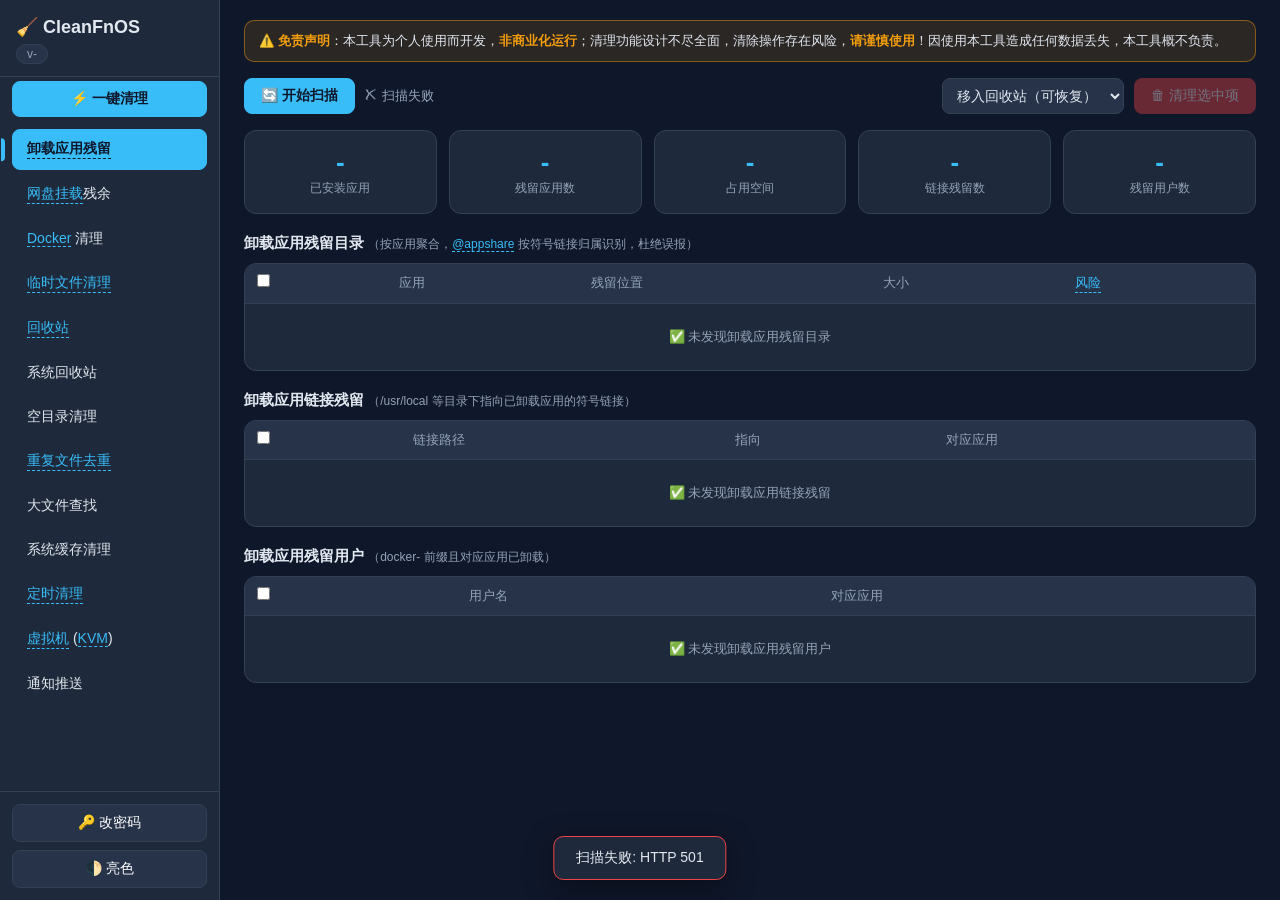
==== commit 155caa1b: "refactor: remove sysclean page one-click recommended button (duplicate) 系统缓存清理页的「⚡ 一键推荐清理」与侧边栏「⚡ 一键清" ====
--- a/app/ui/index.html
+++ b/app/ui/index.html
@@ -269,7 +269,6 @@
       <button id="btn-sysclean-scan" class="primary">🔄 扫描系统清理项</button>
       <span id="sysclean-status" class="status"></span>
       <span class="spacer"></span>
-      <button id="btn-sysclean-recommended" class="ok">⚡ 一键推荐清理</button>
       <button id="btn-sysclean-delete" class="danger" disabled>🗑 清理选中项</button>
     </div>
     <p class="hint">apt/npm/pip/uv/浏览器缓存、系统日志、应用日志(>50MB) 等 17 项。<span class="tip" data-term="风险分级">低风险</span>=可安全清理（自动重建）；清理为永久删除，操作前自动备份清单。</p>
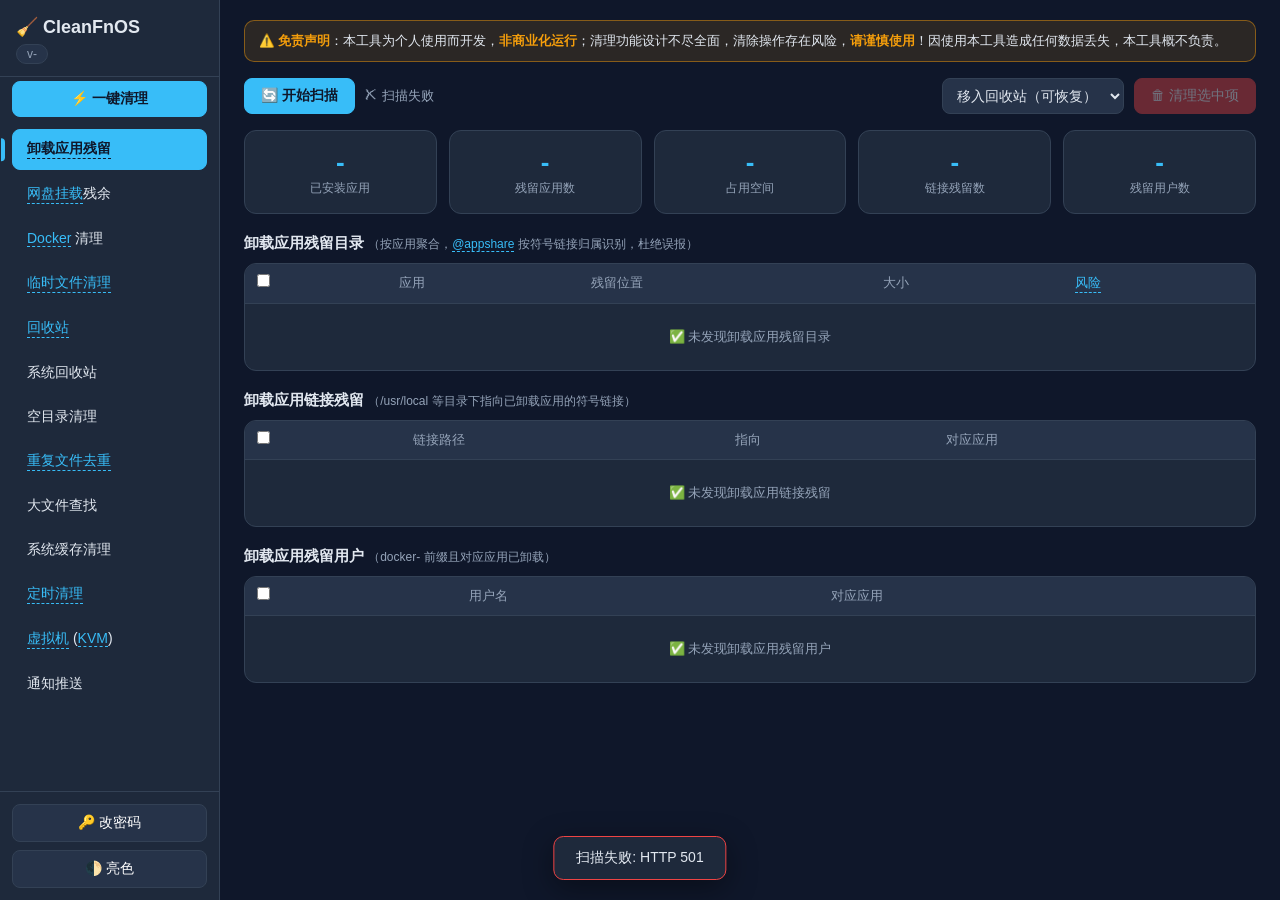
==== commit 336c352f: "feat: global loading overlay for long-running operations 长耗时操作（一键清理/各模块扫描/删除清理）期间界面无任何提示， 显得假死。新增全局等" ====
--- a/app/ui/index.html
+++ b/app/ui/index.html
@@ -359,6 +359,12 @@
 </div>
 
 <div id="toast" class="toast"></div>
+<div id="loading" class="loading hidden">
+  <div class="loading-box">
+    <div class="spinner"></div>
+    <div id="loading-text">处理中…</div>
+  </div>
+</div>
 <div id="modal" class="modal hidden">
   <div class="modal-box">
     <h3 id="modal-title">确认操作</h3>
--- a/app/ui/styles.css
+++ b/app/ui/styles.css
@@ -208,6 +208,31 @@
   box-shadow: 0 8px 30px rgba(0,0,0,.4); font-size: 14px;
 }
 .toast.show { opacity: 1; transform: translateX(-50%) translateY(0); }
+
+/* ---------- 全局等待遮罩 ---------- */
+.loading {
+  position: fixed; inset: 0; z-index: 9998;
+  background: rgba(0, 0, 0, .35);
+  display: flex; align-items: center; justify-content: center;
+  opacity: 0; transition: opacity .15s;
+}
+.loading.show { opacity: 1; }
+.loading.hidden { display: none; }
+.loading-box {
+  background: var(--panel); border: 1px solid var(--border); border-radius: 12px;
+  padding: 24px 32px; text-align: center;
+  box-shadow: 0 8px 30px rgba(0,0,0,.4);
+  min-width: 200px;
+}
+.spinner {
+  width: 36px; height: 36px; margin: 0 auto 12px;
+  border: 4px solid var(--border);
+  border-top-color: var(--accent);
+  border-radius: 50%;
+  animation: spin .8s linear infinite;
+}
+@keyframes spin { to { transform: rotate(360deg); } }
+#loading-text { font-size: 14px; color: var(--text); }
 .toast.ok { border-color: var(--ok); }
 .toast.err { border-color: var(--danger); }
 
